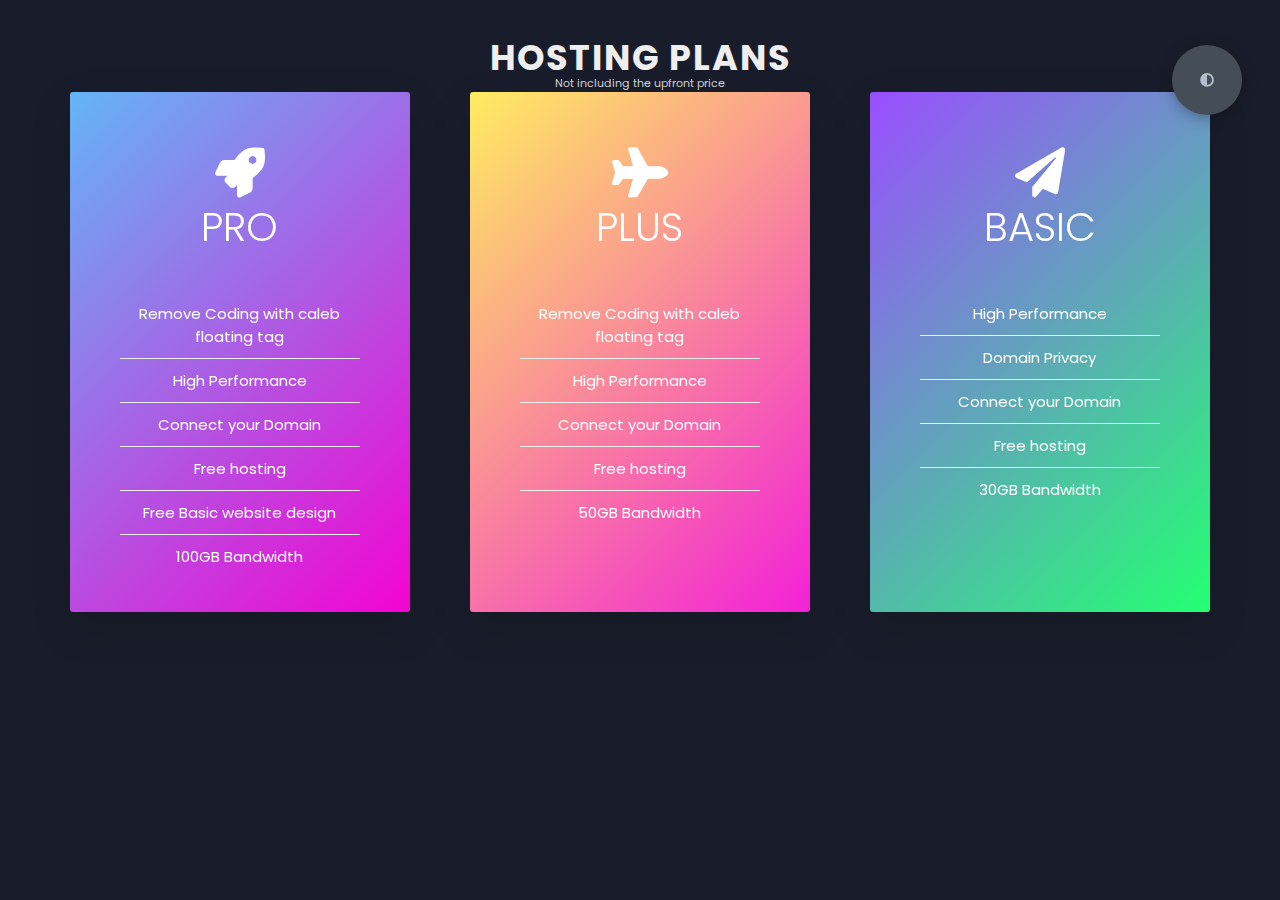
==== services/App-Design/App-des.html @ 9ece0844 "Add files via upload" ====
<!DOCTYPE html>
<html lang="en">
<head>
    <meta charset="UTF-8">
    <meta http-equiv="X-UA-Compatible" content="IE=edge">
    <meta name="viewport" content="width=device-width, initial-scale=1.0">
    <title>Portfolio</title>
    <link rel="stylesheet" href="styles.css">
    <link rel="preconnect" href="https://fonts.googleapis.com">
    <link rel="preconnect" href="https://fonts.gstatic.com" crossorigin>
    <link rel="stylesheet" href="https://cdnjs.cloudflare.com/ajax/libs/font-awesome/5.15.4/css/all.min.css" integrity="sha512-1ycn6IcaQQ40/MKBW2W4Rhis/DbILU74C1vSrLJxCq57o941Ym01SwNsOMqvEBFlcgUa6xLiPY/NS5R+E6ztJQ==" crossorigin="anonymous" referrerpolicy="no-referrer" />
    <link href="https://fonts.googleapis.com/css2?family=Poppins:wght@400;500;600;700;800&display=swap" rel="stylesheet">
</head>
  <style>
  
html {
  font-size: 62.5%;
}

body {
  -webkit-box-sizing: border-box;
          box-sizing: border-box;
}

    
.p-1 {
  position: relative;
  color: lightgray;
}
  </style>
  <body>
    <section class="section-plans" id="section-plans">
      <div class="u-center-text u-margin-bottom-big">
        <h2 class="heading-secondary">
          Hosting Plans
        </h2>
        <p class="p-1">Not including the upfront price</p>
      </div>
      <div class="row plans">
        <div class="col-1-of-3">
          <div class="card">
            <div class="card__side card__side--front-1">
              <div class="card__title card__title--1">
                <i class="fas fa-rocket"></i>
                <h4 class="card__heading">Pro</h4>
              </div>
              <div class="card__details"> 
                <ul>
                  <li>Remove Coding with caleb floating tag</li>
                  <li>High Performance</li>
                  <li>Connect your Domain</li>
                  <li>Free hosting</li>
                  <li>Free Basic website design</li>
                  <li>100GB Bandwidth</li>
                </ul>
              </div>
            </div>
            <div class="card__side card__side--back card__side--back-1">
              <div class="card__cta">
                <div class="card__price-box">
                  <p class="card__price-only">Only</p>
                  <p class="card__price-value">$30.00/mo*</p>
                </div>
                <a href="Last.html" class="btn btn--white">Select</a>
              </div>
            </div>
          </div>
        </div>
        <div class="col-1-of-3">
          <div class="card">
            <div class="card__side card__side--front-2">
              <div class="card__title card__title--2">
                <i class="fas fa-plane"></i>
                <h4 class="card__heading">Plus</h4>
              </div>
              <div class="card__details">
                <ul>
                  <li>Remove Coding with caleb floating tag</li>
                  <li>High Performance</li>
                  <li>Connect your Domain</li>
                  <li>Free hosting</li>
                  <li>50GB Bandwidth</li>
                </ul>
              </div>
            </div>
            <div class="card__side card__side--back card__side--back-2">
              <div class="card__cta">
                <div class="card__price-box">
                  <p class="card__price-only">Only</p>
                  <p class="card__price-value">$25.00/mo*</p>
                </div>
                <a href="Last.html" class="btn btn--white">Select</a>
              </div>
            </div>
          </div>
        </div>
        <div class="col-1-of-3">
          <div class="card">
            <div class="card__side card__side--front-3">
              <div class="card__title card__title--3">

                <i class="fas fa-paper-plane"></i>
                <h4 class="card__heading">Basic</h4>
              </div>
              <div class="card__details">
                       <ul>
                  <li>High Performance</li>
                  <li>Domain Privacy</li>
                  <li>Connect your Domain</li>
                  <li>Free hosting</li>
                  <li>30GB Bandwidth</li>
                </ul>
              </div>
            </div>
            <div class="card__side card__side--back card__side--back-3">
              <div class="card__cta">
                <div class="card__price-box">
                  <p class="card__price-only">Only</p>
                  <p class="card__price-value">$15.00/mo</p>
                </div>
                <a href="Last.html" class="btn btn--white">Select</a>
              </div>
            </div>
          </div>
        </div>
      </div>
    </section>
    
    <div class="theme-btn">
        <i class="fas fa-adjust"></i>
    </div>
    <script src="app.js"></script>
  
    
    
  </body>
</html>
---- services/App-Design/styles.css ----
* {
  margin: 0;
  padding: 0;
  box-sizing: border-box;
  list-style: none;
}

:root {
  --color-primary: #191d2b;
  --color-secondary: #27AE60;
  --color-white: #FFFFFF;
  --color-black: #000;
  --color-grey0: #f8f8f8;
  --color-grey-1: #dbe1e8;
  --color-grey-2: #b2becd;
  --color-grey-3: #6c7983;
  --color-grey-4: #454e56;
  --color-grey-5: #2a2e35;
  --color-grey-6: #12181b;
  --br-sm-2: 14px;
  --box-shadow-1: 0 3px 15px rgba(0,0,0,.3);
}

.light-mode {
  --color-primary: #FFFFFF;
  --color-secondary: #0ab8f7;
  --color-white: #454e56;
  --color-black: #000;
  --color-grey0: #f8f8f8;
  --color-grey-1: #6c7983;
  --color-grey-2: #6c7983;
  --color-grey-3: #6c7983;
  --color-grey-4: #454e56;
  --color-grey-5: #f8f8f8;
  --color-grey-6: #12181b;
}

body {
  background-color: var(--color-primary);
  font-family: "Poppins", sans-serif;
  font-size: 1.1rem;
  color: var(--color-white);
  transition: all 0.4s ease-in-out;
}

a {
  display: inline-block;
  text-decoration: none;
  color: inherit;
  font-family: inherit;
}

header {
  min-height: 200vh;
  color: var(--color-white);
  overflow: hidden;
  padding: 0 !important;
}

section {
  min-height: 100vh;
  width: 100%;
  position: absolute;
  left: 0;
  top: 0;
  padding: 3rem 18rem;
}

.container {
  display: none;
  transform: translateY(-100%) scale(0);
  transition: all 0.4s ease-in-out;
  background-color: var(--color-primary);
}

.active {
  display: block;
  animation: appear 1s ease-in-out;
  transform: translateY(0) scaleY(1);
}
@keyframes appear {
  0% {
    transform: translateY(-100%) scaleY(0);
  }
  100% {
    transform: translateY(0) scaleY(1);
  }
}

.controls {
  position: fixed;
  z-index: 10;
  top: 50%;
  right: 3%;
  display: flex;
  flex-direction: column;
  align-items: center;
  justify-content: center;
  transform: translateY(-50%);
}
.controls .control {
  padding: 1rem;
  cursor: pointer;
  background-color: var(--color-grey-4);
  width: 55px;
  height: 55px;
  border-radius: 50%;
  display: flex;
  justify-content: center;
  align-items: center;
  margin: 0.7rem 0;
  box-shadow: var(--box-shadow-1);
}
.controls .control i {
  font-size: 1.2rem;
  color: var(--color-grey-2);
  pointer-events: none;
}
.controls .active-btn {
  background-color: var(--color-secondary);
  transition: all 0.4s ease-in-out;
}
.controls .active-btn i {
  color: var(--color-white);
}

.theme-btn {
  top: 5%;
  right: 3%;
  width: 70px;
  height: 70px;
  border-radius: 50%;
  background-color: var(--color-grey-4);
  cursor: pointer;
  position: fixed;
  display: flex;
  justify-content: center;
  align-items: center;
  box-shadow: 0 3px 15px rgba(0, 0, 0, 0.3);
  transition: all 0.1s ease-in-out;
}

.theme-btn:active {
  transform: translateY(-3px);
}
.theme-btn i {
  font-size: 1.4rem;
  color: var(--color-grey-2);
  pointer-events: none;
}

/*services*/

.services {
  display: flex;
  justify-content: center;
  align-items: center;
  min-height: 10vh;
}


.services-container {
  position: relative;
  display: flex;
  justify-content: center;
  align-items: center;
  flex-wrap: wrap;
  padding: 60px 0;
  padding-right: 60px;
}


.services-container .services-box {
  position: relative;
  width: 300px;
  height: 350px;
  background-color: #2e2e2e;
  display: flex;
  justify-content: center;
  align-items: center;
}

.services-container .services-box::before {
  content: "";
  position: absolute;
  inset: -10px 50px;
  border-top: 4pc solid var(--clr);
  border-bottom: 4pc solid var(--clr);
  z-index: -1;
  transform: skewY(15deg);
  transition: 0.5s ease-in-out;
}

.services-container .services-box:hover::before {
  transform: skewY(0deg);
  inset: -10px 40px;
}
.services-container .services-box::after {
  content: "";
  position: absolute;
  inset: 60px -10px;
  border-left: 4pc solid var(--clr);
  border-right: 4pc solid var(--clr);
  z-index: -1;
  transform: skew(15deg);
  transition: 0.5s ease-in-out;
}

.services-container .services-box:hover::after {
  transform: skew(0deg);
  inset: -10px 40px;
}

.services-container .services-box .services-content {
  position: relative;
  display: flex;
  justify-content: center;
  align-items: center;
  flex-direction: column;
  text-align: center;
  padding: 20px;
  width: 100%;
  height: 100%;
  overflow: hidden;
}

.services-container .services-box .services-content .services-icon {
  color: var(--clr);
  width: 80px;
  height: 80px;
  box-shadow: 0 0 0 4px var(--clr);
  display: flex;
  justify-content: center;
  align-items: center;
  font-size: 2.5rem;
  background: #2e2e2e;
  transition: 0.5s ease-in-out;
}


.services-container .services-box:hover .services-content .services-icon {
  background: var(--clr);
  color: #2e2e2e;
  box-shadow: 0 0 0 4px #2e2e2e, 0 0 0 300px var(--clr);
}

.services-container .services-box .services-content .services-text h1 {
  font-size: 1.5rem;
  color: #fff;
  font-weight: 500;
  transition: 0.5s ease-in-out;
}


.services-container .services-box:hover .services-content .services-text h1 {
  color: #2e2e2e;
}

.services-container .services-box .services-content .services-text p {
  color: #999;
  transition: 0.5s ease-in-out;
}

.services-container .services-box:hover .services-content .services-text p {
  color: #2e2e2e;
}  
  
.services-container .services-box .services-content .services-text a {
  position: relative; 
  background: var(--clr);
  color: #2e2e2e;
  padding: 8px 15px;
  display: inline-block;
  text-decoration: none;
  font-weight: 500;
  margin-top: 10px;
  transition: 0.5s ease-in-out;
}
  
.services-container .services-box:hover .services-content .services-text a {
  background: #2e2e2e;
  color: var(--clr)
}
  
.block {
  content: '';
  position: relative;
  background: linear-gradient(45deg , #e6fb04 , #ff6600 , #00ff66, #00ffff , #ff0ff , #ff0099 , #6e0dd0 , #ff3300 , #099fff);
  background-size: 400%;
  width: calc(100% + 5px);
  height: calc(100% + 5px);
  z-index: -1;
  animation: animate 20s linear infinite;
}

@keyframes animate {
  0% {
    background-position: 0 0;
  }
  50% {
    background-position: 40% 0;
  }
  100% {
    background-position: 0 0;
  }
} 

.glow::after {
  filter: blur(40px);
}

@media only screen and (max-width: 1208px) {
     
 
}

@media only screen and (max-width: 375px) {

   
}

iframe {
  position: relative;
  padding-left: 80px;
}

.Website-type-txt {
  position: relative;
  padding-left: 80px;

}

.Website-type-txt h4 {
  position: relative;
  font-size: 30px;
  padding: 20px;
  padding-left: 0px;
}

.Website-type-buttons {
  position: relative;
  display: flex;
  padding-left: 850px;
  gap: 50px;
}

.Website-type-buttons button {
  background-color: var(--color-secondary);
  color: #111;
  width: 100px;
  height: 40px;
  border-radius: 5px;
}





.container{
  display: flex;
  justify-content: center;
  align-items: center;
  padding:25px;
  min-height: 100vh;
  background: linear-gradient(90deg, #2ecc71 60%, #27ae60 40.1%);
}

.container form{
  padding:20px;
  width:700px;
  background: #fff;
  box-shadow: 0 5px 10px rgba(0,0,0,.1);
}

.container form .row{
  display: flex;
  flex-wrap: wrap;
  gap:15px;
}

.container form .row .col{
  flex:1 1 250px;
}

.container form .row .col .title{
  font-size: 20px;
  color:#333;
  padding-bottom: 5px;
  text-transform: uppercase;
}

.container form .row .col .inputBox{
  margin:15px 0;
}

.container form .row .col .inputBox span{
  margin-bottom: 10px;
  display: block;
}

.container form .row .col .inputBox input{
  width: 100%;
  border:1px solid #ccc;
  padding:10px 15px;
  font-size: 15px;
  text-transform: none;
}

.container form .row .col .inputBox input:focus{
  border:1px solid #000;
}

.container form .row .col .flex{
  display: flex;
  gap:15px;
}

.container form .row .col .flex .inputBox{
  margin-top: 5px;
}

.container form .row .col .inputBox img{
  height: 34px;
  margin-top: 5px;
  filter: drop-shadow(0 0 1px #000);
}

.container form .submit-btn{
  width: 100%;
  padding:12px;
  font-size: 17px;
  background: #27ae60;
  color:#fff;
  margin-top: 5px;
  cursor: pointer;
}

.container form .submit-btn:hover{
  background: #2ecc71;
}

.u-center-text {
  text-align: center !important;
}

.u-margin-bottom-small {
  margin-bottom: 1.5rem !important;
}

.u-margin-bottom-medium {
  margin-bottom: 4rem !important;
}

.u-margin-top-big {
  margin-top: 5rem !important;
}


.heading-primary {
  color: #fff;
  text-transform: uppercase;
  -webkit-backface-visibility: hidden;
          backface-visibility: hidden;
  margin-bottom: 6rem;
}

.heading-primary--main {
  display: block;
  font-size: 6rem;
  font-weight: 400;
  letter-spacing: 3.5rem;
  -webkit-animation-name: moveInLeft;
          animation-name: moveInLeft;
  -webkit-animation-duration: 1s;
          animation-duration: 1s;
  -webkit-animation-timing-function: ease-out;
          animation-timing-function: ease-out;
  /*
        animation-delay: 3s;
        animation-iteration-count: 3;
        */
}

.heading-primary--sub {
  display: block;
  font-size: 2rem;
  font-weight: 700;
  letter-spacing: 1.75rem;
  -webkit-animation: moveInRight 1s ease-out;
          animation: moveInRight 1s ease-out;
}

.heading-secondary {
  font-size: 3.5rem;
  text-transform: uppercase;
  font-weight: 700;
  color: transparent;
  letter-spacing: 0.2rem;
  line-height: 1;
  -webkit-transition: all 0.2s;
  transition: all 0.2s;
  color: #eee;
}

.btn, .btn:link, .btn:visited {
  text-transform: uppercase;
  text-decoration: none;
  padding: 1.5rem 4rem;
  display: inline-block;
  border-radius: 0.5rem;
  -webkit-transition: all 0.2s;
  transition: all 0.2s;
  position: relative;
  font-size: 1.6rem;
  border: none;
  cursor: pointer;
}

.btn:hover {
  -webkit-transform: translateY(-3px);
          transform: translateY(-3px);
  -webkit-box-shadow: 0 1rem 2rem rgba(0, 0, 0, 0.2);
          box-shadow: 0 1rem 2rem rgba(0, 0, 0, 0.2);
}

.btn:hover::after {
  -webkit-transform: scaleX(1.4) scaleY(1.6);
          transform: scaleX(1.4) scaleY(1.6);
  opacity: 0;
}

.btn:active, .btn:focus {
  outline: none;
  -webkit-transform: translateY(-1px);
          transform: translateY(-1px);
  -webkit-box-shadow: 0 0.5rem 1rem rgba(0, 0, 0, 0.2);
          box-shadow: 0 0.5rem 1rem rgba(0, 0, 0, 0.2);
}

.btn--white {
  background-color: #fff;
  color: #777;
}

.btn--white::after {
  background-color: #fff;
}

.btn--green {
  background: -webkit-gradient(linear, left top, right top, from(#fc466b), to(#3f5efb));
  background: linear-gradient(to right, #fc466b, #3f5efb);
  color: #fff;
}

.btn--green::after {
  background-color: #55c57a;
}

*,
*::after,
*::before {
  margin: 0;
  padding: 0;
  -webkit-box-sizing: inherit;
          box-sizing: inherit;
}


.section-plans {
  padding: 4rem 0 4rem 0;
}

.card {
  -webkit-perspective: 150rem;
          perspective: 150rem;
  -moz-perspective: 150rem;
  position: relative;
  height: 52rem;
}

.card__side {
  height: 52rem;
  -webkit-transition: all 0.8s ease;
  transition: all 0.8s ease;
  position: absolute;
  top: 0;
  left: 0;
  width: 100%;
  -webkit-backface-visibility: hidden;
          backface-visibility: hidden;
  border-radius: 3px;
  overflow: hidden;
  -webkit-box-shadow: 0 1.5rem 4rem rgba(0, 0, 0, 0.15);
          box-shadow: 0 1.5rem 4rem rgba(0, 0, 0, 0.15);
}

.card__side--front {
  background-color: #fff;
}

.card__side--front-1 {
  background: linear-gradient(-45deg, #f403d1, #64b5f6);
}

.card__side--front-2 {
  background: linear-gradient(-45deg, #f321d7, #ffec61);
}

.card__side--front-3 {
  background: linear-gradient(-45deg, #24ff72, #9a4eff);
}

.card__side--back {
  -webkit-transform: rotateY(180deg);
          transform: rotateY(180deg);
}

.card__side--back-1 {
  background: linear-gradient(-45deg, #64b5f6, #f403d1);
}

.card__side--back-2 {
  background: linear-gradient(-45deg, #ffec61, #f321d7);
}

.card__side--back-3 {
  background: linear-gradient(-45deg, #9a4eff, #24ff72);
}

.card:hover .card__side--front-1,
.card:hover .card__side--front-2,
.card:hover .card__side--front-3 {
  -webkit-transform: rotateY(-180deg);
          transform: rotateY(-180deg);
}

.card:hover .card__side--back {
  -webkit-transform: rotateY(0);
          transform: rotateY(0);
}

.card__title {
  height: 20rem;
  padding: 4rem 2rem 2rem;
  display: -webkit-box;
  display: -ms-flexbox;
  display: flex;
  -webkit-box-orient: vertical;
  -webkit-box-direction: normal;
      -ms-flex-direction: column;
          flex-direction: column;
  -webkit-box-pack: center;
      -ms-flex-pack: center;
          justify-content: center;
  -webkit-box-align: center;
      -ms-flex-align: center;
          align-items: center;
}

.card__title--1 .fas {
  font-size: 5rem;
}

.card__title--2 .fas {
  font-size: 5rem;
}

.card__title--3 .fas {
  font-size: 5rem;
}

.card__heading {
  font-size: 4rem;
  font-weight: 300;
  text-transform: uppercase;
  text-align: center;
  color: #fff;
  width: 75%;
}

.card__heading-span {
  padding: 1rem 1.5rem;
  -webkit-box-decoration-break: clone;
  box-decoration-break: clone;
}

.card__details {
  padding: 0 2rem 2rem;
}

.card__details ul {
  list-style: none;
  width: 80%;
  margin: 0 auto;
}

.card__details ul li {
  text-align: center;
  font-size: 1.5rem;
  padding: 1rem;
}

.card__details ul li:not(:last-child) {
  border-bottom: 1px solid #eee;
}

.card__cta {
  position: absolute;
  top: 50%;
  left: 50%;
  -webkit-transform: translate(-50%, -50%);
          transform: translate(-50%, -50%);
  width: 90%;
  text-align: center;
}

.card__price-box {
  text-align: center;
  color: #fff;
  margin-bottom: 8rem;
}

.card__price-only {
  font-size: 1.4rem;
  text-transform: uppercase;
}

.card__price-value {
  font-size: 6rem;
  font-weight: 100;
}

.row {
  max-width: 114rem;
  margin: 0 auto;
}

.row:not(:last-child) {
  margin-bottom: 5rem;
  margin-top: 5rem;
}

.row::after {
  content: "";
  display: table;
  clear: both;
}

.row [class^="col-"] {
  float: left;
}

.row [class^="col-"]:not(:last-child) {
  margin-right: 6rem;
}

.row .col-1-of-3 {
  width: calc((100% - 2 * 6rem) / 3);
}



/*contact*/
.main-title {
        position: relative;
        top: 50px;
      }
      

      .contact-section {
        padding: 20px;
      }
   
   form {
     margin: 35px;
   }
        
   .your-name {
     width: 900px;
     height: 50px;
     border-radius: 30px;
     font-weight: inherit;
     font-size: inherit;
     font-family: inherit;
     padding: 0.8rem 1.1rem;
     outline: none;
     border: none;
     background-color: var(--color-grey-5);
     width: 100%;
     color: var(--color-white);
     resize: none;
   }
   
   .phone-number {
     width: 900px;
     height: 50px;
     border-radius: 30px;
     font-weight: inherit;
     font-size: inherit;
     font-family: inherit;
     padding: 0.8rem 1.1rem;
     outline: none;
     border: none;
     background-color: var(--color-grey-5);
     width: 100%;
     color: var(--color-white);
     resize: none;
   }
   
   .email-adderss {
     width: 900px;
     height: 50px;
     border-radius: 30px;
     font-weight: inherit;
     font-size: inherit;
     font-family: inherit;
     padding: 0.8rem 1.1rem;
     outline: none;
     border: none;
     background-color: var(--color-grey-5);
     width: 100%;
     color: var(--color-white);
     resize: none;
   }
   
   .textarea-field {
     height: 300px;
     width: 900px;
     padding-top: 10px;
     box-shadow: gray 0 0 10px;

     border-radius: 30px;
     font-weight: inherit;
     font-size: inherit;
     font-family: inherit;
     padding: 0.8rem 1.1rem;
     outline: none;
     border: none;
     background-color: var(--color-grey-5);
     width: 100%;
     color: var(--color-white);
     resize: none;
   }
      */
   
   .buttn {
     position: relative;
     display: inline-block;
     border-radius: 970px;
     color: #fff;
     margin-top: 18px;
     padding: 10px;
     background-color: #27AE60;
     font-size: 15px;
     border: none;
     cursor: pointer;
     width: 100%;
   }
   
   .buttn:hover {
     background: #0ab8f7;         
   }
     

/*Independed components*/
.btn-con {
  display: flex;
  align-self: flex-start;
}

.main-btn {
  border-radius: 30px;
  color: inherit;
  font-weight: 600;
  position: relative;
  border: 1px solid var(--color-secondary);
  display: flex;
  align-self: flex-start;
  align-items: center;
  overflow: hidden;
}
.main-btn .btn-text {
  padding: 0 2rem;
}
.main-btn .btn-icon {
  background-color: var(--color-secondary);
  display: flex;
  align-items: center;
  justify-content: center;
  border-radius: 50%;
  padding: 1rem;
}
.main-btn::before {
  content: "";
  position: absolute;
  top: 0;
  right: 0;
  transform: translateX(100%);
  transition: all 0.4s ease-out;
  z-index: -1;
}
.main-btn:hover {
  transition: all 0.4s ease-out;
}
.main-btn:hover::before {
  width: 100%;
  height: 100%;
  background-color: var(--color-secondary);
  transform: translateX(0);
  transition: all 0.4s ease-out;
}

.main-title {
  text-align: center;
}
.main-title h2 {
  position: relative;
  text-transform: uppercase;
  font-size: 4rem;
  font-weight: 700;
}
.main-title h2 span {
  color: var(--color-secondary);
}
.main-title h2 .bg-text {
  position: absolute;
  top: 50%;
  left: 50%;
  color: var(--color-grey-5);
  transition: all 0.4s ease-in-out;
  z-index: -1;
  transform: translate(-50%, -50%);
  font-weight: 800;
  font-size: 6.3rem;
}

.about-container .left-about p {
  padding-left: 0;
}

@media screen and (max-width: 600px) {
  header {
    padding: 0 !important;
  }

  .theme-btn {
    width: 50px;
    height: 50px;
  }

  .header-content {
    grid-template-columns: repeat(1, 1fr);
    padding-bottom: 6rem;
  }

  .left-header .h-shape {
    display: none;
  }

  .right-header {
    grid-row: 1;
    padding-right: 0rem !important;
    width: 90%;
    margin: 0 auto;
  }
  .right-header .name {
    font-size: 2.5rem !important;
    text-align: center;
    padding-top: 3rem;
  }

  .header-content .left-header .image {
    margin: 0 auto;
    width: 90%;
  }

  .controls {
    top: auto;
    bottom: 0;
    flex-direction: row;
    justify-content: center;
    left: 50%;
    transform: translateX(-50%);
    width: 100%;
    background-color: var(--color-grey-5);
  }
  .controls .control {
    margin: 1rem 0.3rem;
  }

  .about-container {
    grid-template-columns: repeat(1, 1fr);
  }
  .about-container .right-about {
    grid-template-columns: repeat(1, 1fr);
    padding-top: 2.5rem;
  }
  .about-container .left-about {
    padding-right: 0;
  }
  .about-container .left-about p {
    padding-left: 0;
  }

  .timeline {
    grid-template-columns: repeat(1, 1fr);
    padding-bottom: 6rem;
  }

  .container {
    padding: 2rem 2.5rem !important;
  }

  .about-stats .progress-bars {
    grid-template-columns: repeat(1, 1fr);
  }

  .portfolios {
    grid-template-columns: repeat(1, 1fr);
    padding-bottom: 6rem;
    margin-top: 1rem;
  }

  .blogs {
    grid-template-columns: repeat(1, 1fr);
    padding-bottom: 6rem;
  }
  
  .contact-content-con {
    flex-direction: column;
  }
  .contact-content-con .right-contact {
    margin-left: 0;
    margin-top: 2.5rem;
  }

  .contact-content-con .right-contact .i-c-2 {
    flex-direction: column;
  }

  .contact-content-con .right-contact .i-c-2 :last-child {
    margin-left: 0;
    margin-top: 1.5rem;
  }

  .contact-content-con .right-contact {
    margin-bottom: 6rem;
  }

  .contact-item {
    flex-direction: column;
    margin: 1rem 0;
  }
  .contact-item p {
    font-size: 15px;
    color: var(--color-grey-2);
  }
  .contact-item span {
    font-size: 15px;
  }
  .contact-item .icon {
    grid-template-columns: 25px 1fr;
  }

  .main-title h2 {
    font-size: 2rem;
  }
  .main-title h2 span {
    font-size: 2.3rem;
  }
  .main-title h2 .bg-text {
    font-size: 2.3rem;
  }
}
@media screen and (max-width: 1432px) {
  .container {
    padding: 7rem 11rem;
  }

  .contact-content-con {
    flex-direction: column;
  }
  .contact-content-con .right-contact {
    margin-left: 0;
    margin-top: 2.5rem;
  }

  .contact-content-con .right-contact .i-c-2 {
    flex-direction: column;
  }

  .contact-content-con .right-contact .i-c-2 :last-child {
    margin-left: 0;
    margin-top: 1.5rem;
  }

  .contact-content-con .right-contact {
    margin-bottom: 6rem;
  }

  .main-title h2 .bg-text {
    font-size: 5.5rem;
  }
}
@media screen and (max-width: 1250px) {
  .blogs {
    grid-template-columns: repeat(2, 1fr);
    margin-top: 6rem;
  }

  .portfolios {
    grid-template-columns: repeat(2, 1fr);
  }

  .header-content .right-header {
    padding-right: 9rem;
  }
}
@media screen and (max-width: 660px) {
  .blogs {
    grid-template-columns: repeat(1, 1fr);
  }

  .portfolios {
    grid-template-columns: repeat(1, 1fr);
  }
}
@media screen and (max-width: 1070px) {
  .about-container {
    grid-template-columns: repeat(1, 1fr);
  }
  .about-container .right-about {
    padding-top: 2.5rem;
  }

  .main-title h2 {
    font-size: 4rem;
  }
  .main-title h2 span {
    font-size: 4rem;
  }
  .main-title h2 .bg-text {
    font-size: 4.5rem;
  }
}
@media screen and (max-width: 970px) {
  .container {
    padding: 7rem 6rem;
  }

  .about-container .left-about {
    padding-right: 0rem;
  }

  .header-content {
    grid-template-columns: repeat(1, 1fr);
    padding-bottom: 6rem;
  }

  .left-header .h-shape {
    display: none;
  }
  .left-header .image {
    width: 90% !important;
    margin: 0 auto !important;
  }

  .right-header {
    grid-row: 1;
    padding-right: 0rem !important;
    width: 90%;
    margin: 0 auto;
  }
  .right-header .name {
    font-size: 2.5rem !important;
    text-align: center;
    padding-top: 3rem;
  }
}
@media screen and (max-width: 700px) {
  .container {
    padding: 7rem 3rem;
  }

  .about-stats .progress-bars {
    grid-template-columns: repeat(1, 1fr);
  }

  .about-container .right-about {
    grid-template-columns: repeat(1, 1fr);
  }

  .timeline {
    grid-template-columns: repeat(1, 1fr);
  }

  .main-title h2 {
    font-size: 3rem;
  }
  .main-title h2 span {
    font-size: 3rem;
  }
  .main-title h2 .bg-text {
    font-size: 4rem;
  }
}

/*# sourceMappingURL=styles.css.map */
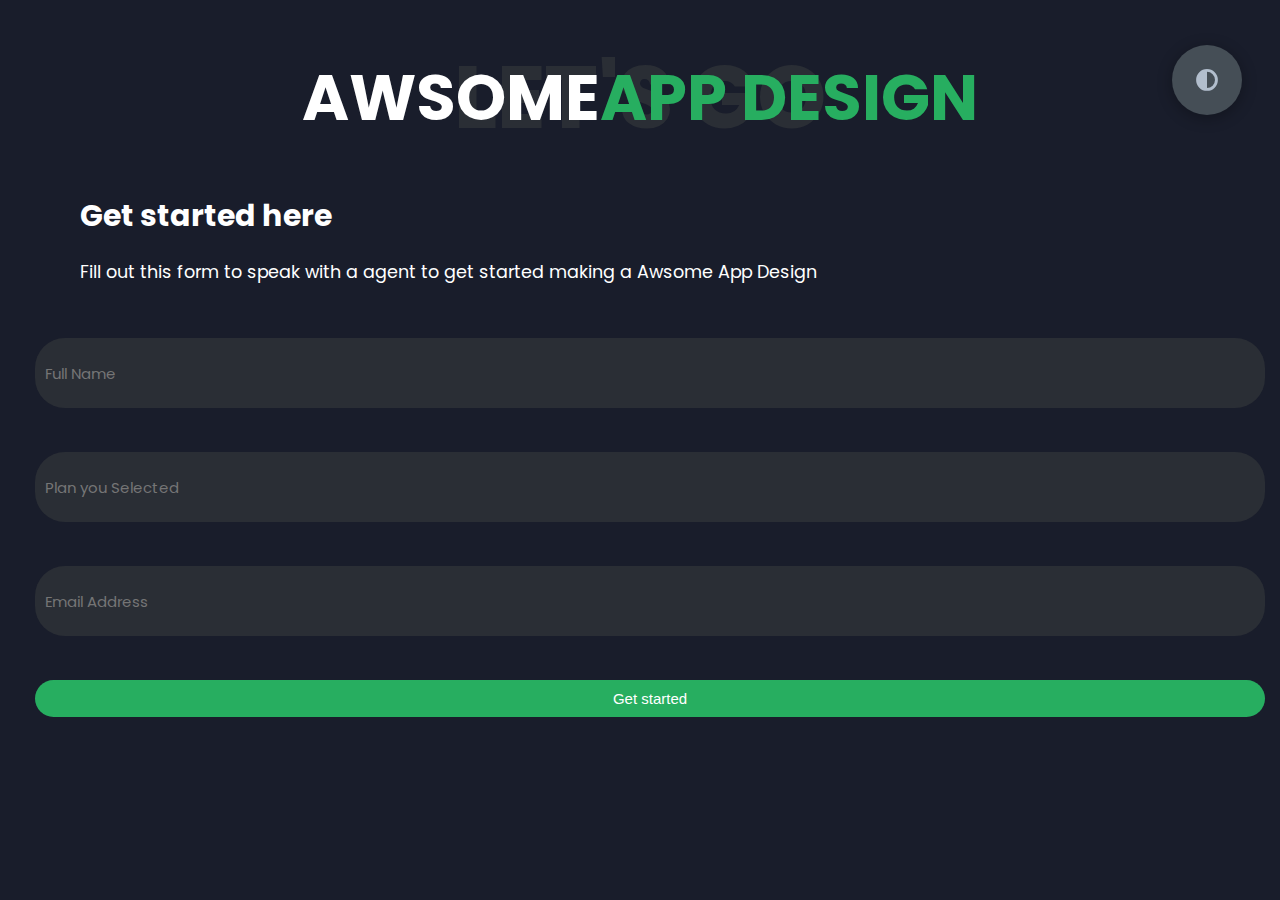
==== commit 19bbf5d0: "Add files via upload" ====
--- a/services/App-Design/App-des.html
+++ b/services/App-Design/App-des.html
@@ -1,3 +1,4 @@
+
   <!DOCTYPE html>
 <html lang="en">
 <head>
@@ -11,127 +12,134 @@
     <link rel="stylesheet" href="https://cdnjs.cloudflare.com/ajax/libs/font-awesome/5.15.4/css/all.min.css" integrity="sha512-1ycn6IcaQQ40/MKBW2W4Rhis/DbILU74C1vSrLJxCq57o941Ym01SwNsOMqvEBFlcgUa6xLiPY/NS5R+E6ztJQ==" crossorigin="anonymous" referrerpolicy="no-referrer" />
     <link href="https://fonts.googleapis.com/css2?family=Poppins:wght@400;500;600;700;800&display=swap" rel="stylesheet">
 </head>
-  <style>
+    <style>
+      
+     .your-name {    
+     position: relative;
+     display: inline-block;
+     margin-top: 18px;
+     padding: 10px;
+     font-size: 15px;
+     border: none;
+     cursor: pointer;
+     width: 100%;
+     height: 50px;
+    }
+      
+    .phone-number {
+     position: relative;
+     display: inline-block;
+     margin-top: 18px;
+     padding: 10px;
+     font-size: 15px;
+     border: none;
+     cursor: pointer;
+     width: 100%;
+     height: 50px;
+    }
+      
+   .email-adderss {
+    position: relative;
+     display: inline-block;
+     margin-top: 18px;
+     padding: 10px;
+     font-size: 15px;
+     border: none;
+     cursor: pointer;
+     width: 100%;
+     height: 50px;
+   }
+      
+      
+   .textarea-field {
+     position: relative;
+     display: inline-block;
+     margin-top: 18px;
+     padding: 10px;
+     font-size: 15px;
+     border: none;
+     cursor: pointer;
+     width: 100%;
+     height: 300px;
+   }
+      
+   .buttn {
+     position: relative;
+     display: inline-block;
+     border-radius: 970px;
+     color: #fff;
+     margin-top: 18px;
+     padding: 10px;
+     background-color: #27AE60;
+     font-size: 15px;
+     border: none;
+     cursor: pointer;
+     width: 100%;
+   }
+   
+   .buttn:hover {
+     background: #0ab8f7;         
+   }
+
+    </style>
   
-html {
-  font-size: 62.5%;
-}
-
-body {
-  -webkit-box-sizing: border-box;
-          box-sizing: border-box;
-}
-
-    
-.p-1 {
-  position: relative;
-  color: lightgray;
-}
-  </style>
-  <body>
-    <section class="section-plans" id="section-plans">
-      <div class="u-center-text u-margin-bottom-big">
-        <h2 class="heading-secondary">
-          Hosting Plans
-        </h2>
-        <p class="p-1">Not including the upfront price</p>
-      </div>
-      <div class="row plans">
-        <div class="col-1-of-3">
-          <div class="card">
-            <div class="card__side card__side--front-1">
-              <div class="card__title card__title--1">
-                <i class="fas fa-rocket"></i>
-                <h4 class="card__heading">Pro</h4>
-              </div>
-              <div class="card__details"> 
-                <ul>
-                  <li>Remove Coding with caleb floating tag</li>
-                  <li>High Performance</li>
-                  <li>Connect your Domain</li>
-                  <li>Free hosting</li>
-                  <li>Free Basic website design</li>
-                  <li>100GB Bandwidth</li>
-                </ul>
-              </div>
-            </div>
-            <div class="card__side card__side--back card__side--back-1">
-              <div class="card__cta">
-                <div class="card__price-box">
-                  <p class="card__price-only">Only</p>
-                  <p class="card__price-value">$30.00/mo*</p>
-                </div>
-                <a href="Last.html" class="btn btn--white">Select</a>
-              </div>
-            </div>
-          </div>
+  <body> 
+   
+                <div class="main-title">
+                    <h2>Awsome<span>App Design</span><span class="bg-text">Let's go</span></h2>
+                </div> 
+    <br>
+    <br>
+    <br>
+                          <div class="Website-type-txt">
+                    <div class="left-contact">
+                        <h4>Get started here</h4>
+                        <p>Fill out this form to speak with a agent to get started making a Awsome App Design
+                        </p>
+                  </div>
+    </div>
+          
+  <form target="_blank" action="https://formsubmit.co/el/jbolivar1809@gmail.com" method="POST">
+  <input type="hidden" name="_next" value="https://mack1309.github.io/contact-form-test/thankyou.html">
+  <input type="hidden" name="_subject" value="Sombody whants a website">
+      <input type="hidden" name="_captcha" value="false">
+    <div class="input-control i-c-2">
+      <div class="input-control i-c-2">
+        <div class="input-control i-c-2">
+          <input type="text" name="name" class="input-field your-name" placeholder="Full Name" required>
+          <br>
+           <br>
         </div>
-        <div class="col-1-of-3">
-          <div class="card">
-            <div class="card__side card__side--front-2">
-              <div class="card__title card__title--2">
-                <i class="fas fa-plane"></i>
-                <h4 class="card__heading">Plus</h4>
-              </div>
-              <div class="card__details">
-                <ul>
-                  <li>Remove Coding with caleb floating tag</li>
-                  <li>High Performance</li>
-                  <li>Connect your Domain</li>
-                  <li>Free hosting</li>
-                  <li>50GB Bandwidth</li>
-                </ul>
-              </div>
-            </div>
-            <div class="card__side card__side--back card__side--back-2">
-              <div class="card__cta">
-                <div class="card__price-box">
-                  <p class="card__price-only">Only</p>
-                  <p class="card__price-value">$25.00/mo*</p>
-                </div>
-                <a href="Last.html" class="btn btn--white">Select</a>
-              </div>
-            </div>
-          </div>
+        
+  
+        <div class="input-control i-c-2">
+          <input type="text" name="plan" class="input-field your-name" placeholder="Plan you Selected" required>
+          <br>
+           <br>
         </div>
-        <div class="col-1-of-3">
-          <div class="card">
-            <div class="card__side card__side--front-3">
-              <div class="card__title card__title--3">
-
-                <i class="fas fa-paper-plane"></i>
-                <h4 class="card__heading">Basic</h4>
-              </div>
-              <div class="card__details">
-                       <ul>
-                  <li>High Performance</li>
-                  <li>Domain Privacy</li>
-                  <li>Connect your Domain</li>
-                  <li>Free hosting</li>
-                  <li>30GB Bandwidth</li>
-                </ul>
-              </div>
-            </div>
-            <div class="card__side card__side--back card__side--back-3">
-              <div class="card__cta">
-                <div class="card__price-box">
-                  <p class="card__price-only">Only</p>
-                  <p class="card__price-value">$15.00/mo</p>
-                </div>
-                <a href="Last.html" class="btn btn--white">Select</a>
-              </div>
-            </div>
-          </div>
+       
+        <div class="input-control i-c-2">
+          <input type="email" name="email" class="input-field email-adderss" placeholder="Email Address" required>
+           <br>
+            <br>
         </div>
       </div>
-    </section>
-    
+    </div>
+    <button type="submit" class="buttn btn-lg btn-dark btn-block">Get started</button>
+  </form>
+
+  
+  
+  
+  
+  
+  
+    <div class="controls">
+    </div>
+  
     <div class="theme-btn">
         <i class="fas fa-adjust"></i>
     </div>
     <script src="app.js"></script>
-  
-    
-    
   </body>
-</html>+</html>
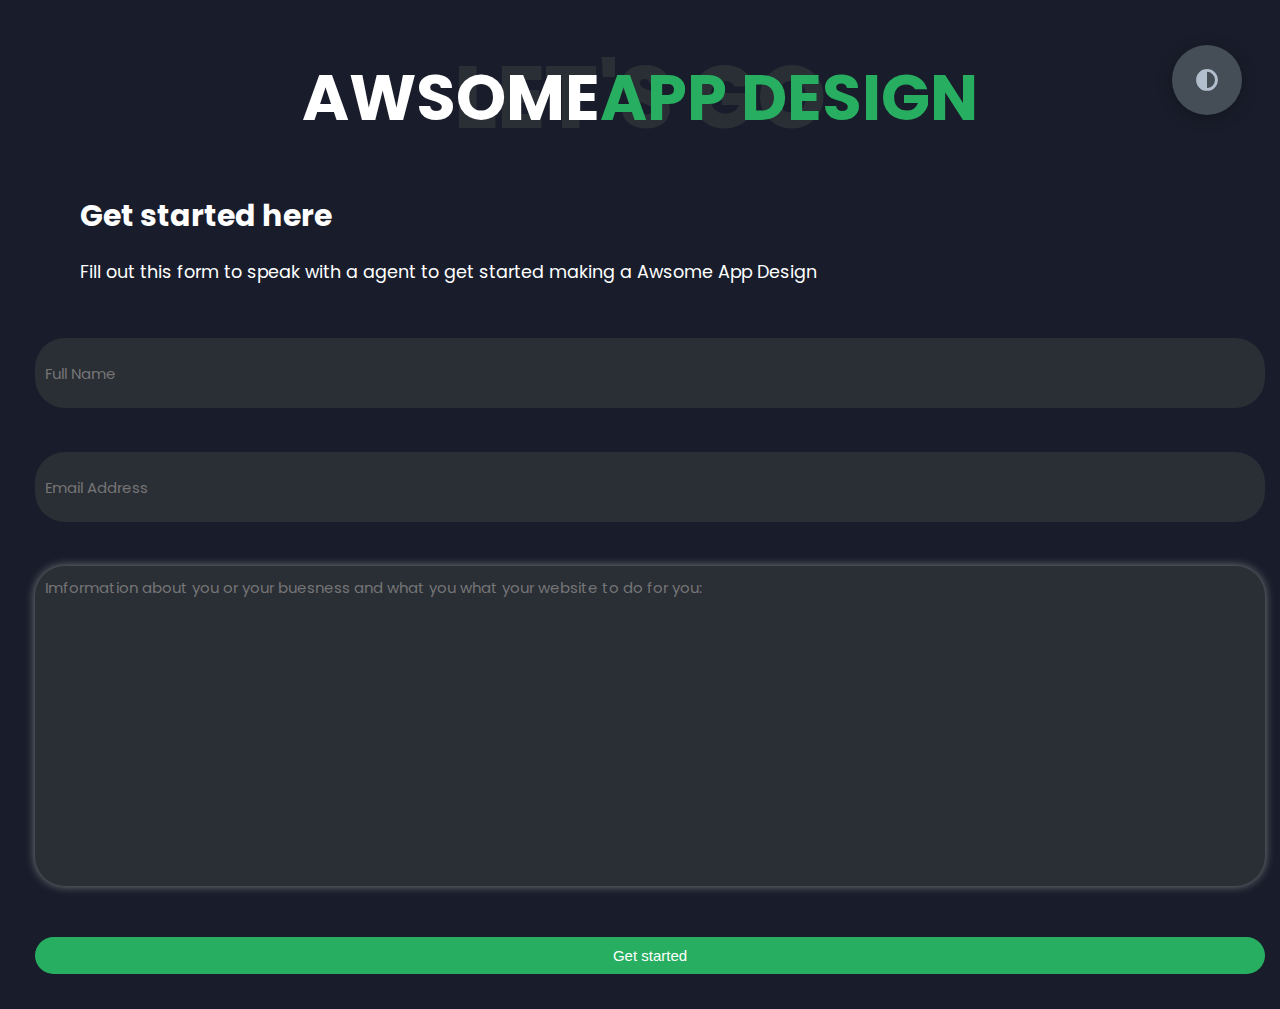
==== commit 90b5f53f: "Update App-des.html" ====
--- a/services/App-Design/App-des.html
+++ b/services/App-Design/App-des.html
@@ -111,18 +111,16 @@
            <br>
         </div>
         
-  
-        <div class="input-control i-c-2">
-          <input type="text" name="plan" class="input-field your-name" placeholder="Plan you Selected" required>
-          <br>
-           <br>
-        </div>
-       
         <div class="input-control i-c-2">
           <input type="email" name="email" class="input-field email-adderss" placeholder="Email Address" required>
            <br>
             <br>
         </div>
+<div class="input-control">
+<textarea placeholder="Imformation about you or your buesness and what you what your website to do for you:" class="input-field textarea-field" name="message" rows="20" required=""></textarea>
+<br>
+<br>
+</div>
       </div>
     </div>
     <button type="submit" class="buttn btn-lg btn-dark btn-block">Get started</button>
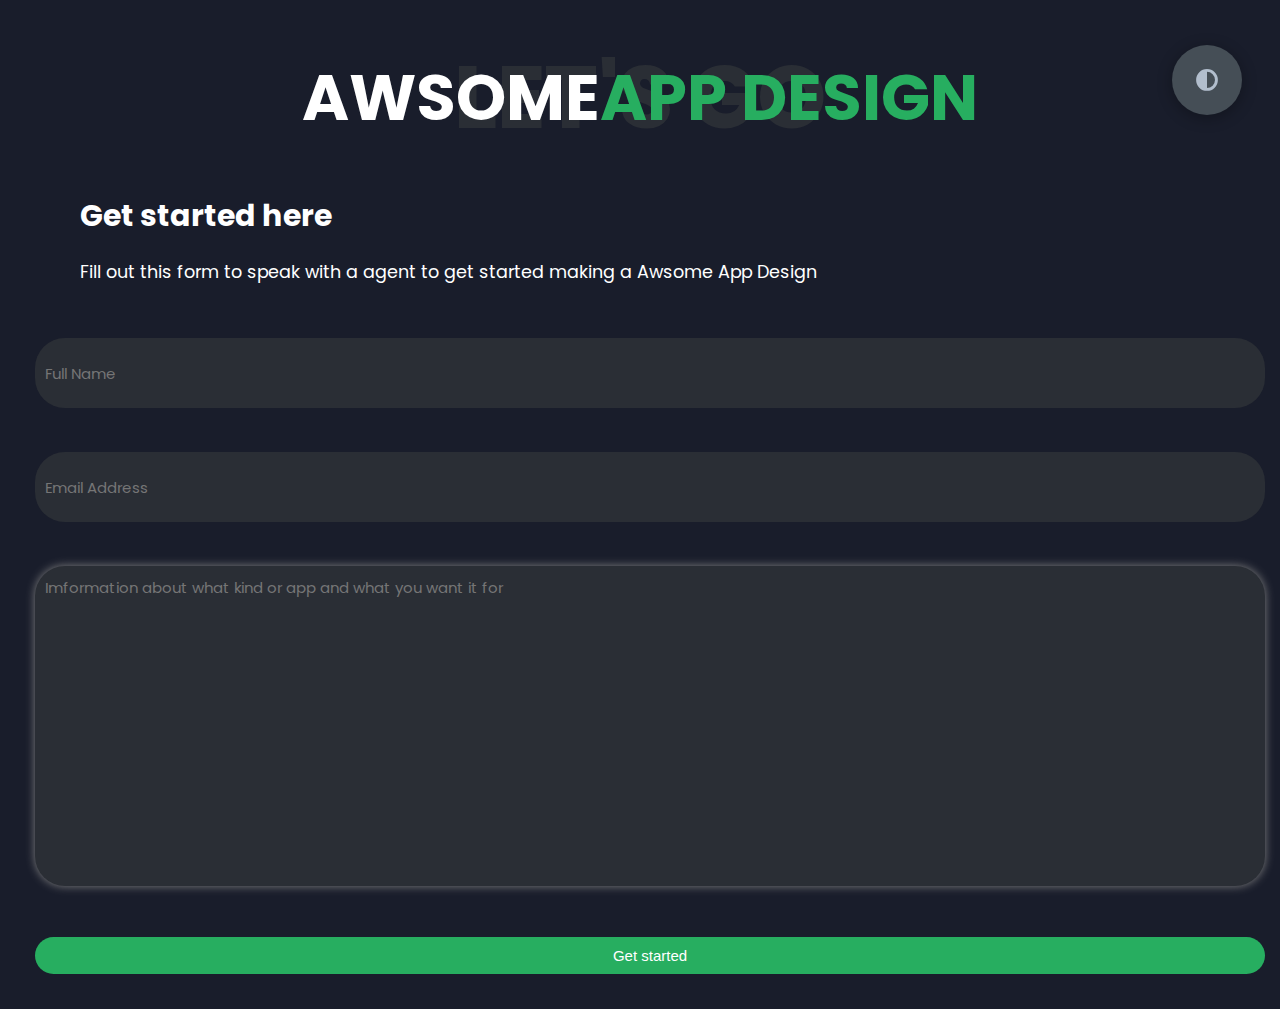
==== commit cb0f888f: "Add files via upload" ====
--- a/services/App-Design/App-des.html
+++ b/services/App-Design/App-des.html
@@ -99,7 +99,7 @@
                   </div>
     </div>
           
-  <form target="_blank" action="https://formsubmit.co/el/jbolivar1809@gmail.com" method="POST">
+<form target="_blank" action="https://formsubmit.co/el/jbolivar1809@gmail.com" method="POST">
   <input type="hidden" name="_next" value="https://mack1309.github.io/contact-form-test/thankyou.html">
   <input type="hidden" name="_subject" value="Sombody whants a website">
       <input type="hidden" name="_captcha" value="false">
@@ -117,7 +117,7 @@
             <br>
         </div>
 <div class="input-control">
-<textarea placeholder="Imformation about you or your buesness and what you what your website to do for you:" class="input-field textarea-field" name="message" rows="20" required=""></textarea>
+<textarea placeholder="Imformation about what kind or app and what you want it for" class="input-field textarea-field" name="message" rows="20" required=""></textarea>
 <br>
 <br>
 </div>
@@ -126,6 +126,7 @@
     <button type="submit" class="buttn btn-lg btn-dark btn-block">Get started</button>
   </form>
 
+  
   
   
   
